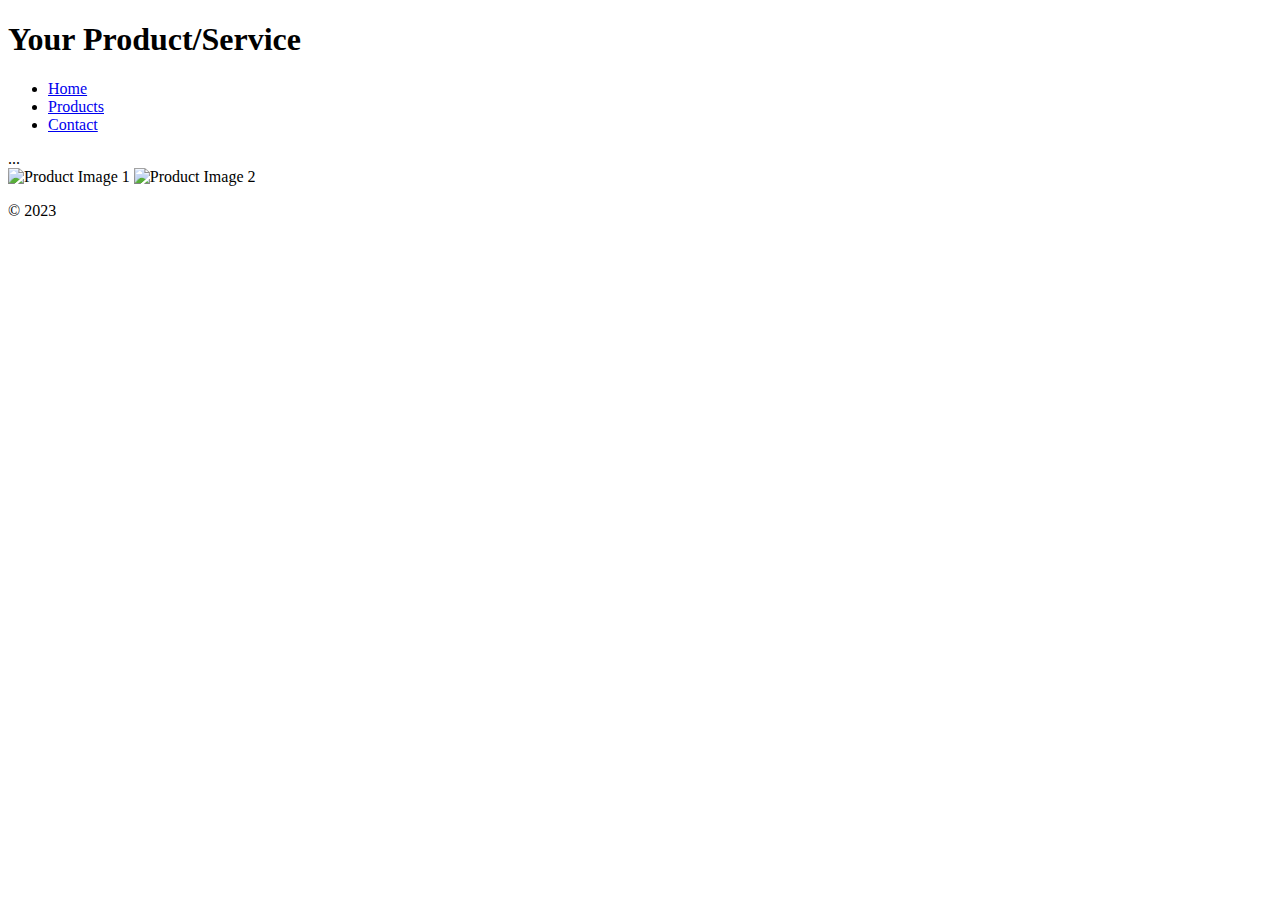
==== index.html @ 6aa64bea "1st" ====
<!DOCTYPE html>
<html lang="en">
<head>
    <meta charset="UTF-8">
    <meta name="viewport" content="width=device-width, initial-scale=1.0">
    <title>mid_mis</title>
    <link rel="stylesheet" href="styles.css">
    <!-- Google Fonts -->
    <link href="https://fonts.googleapis.com/css2?family=Roboto:wght@400;700&display=swap" rel="stylesheet">
    <link href="https://fonts.googleapis.com/css2?family=Open+Sans:wght@400;600&display=swap" rel="stylesheet">
</head>
<body>
    <!-- Name: Md.Ridwan Mahmud ID: 2022119 -->

    <header>
        <h1>Your Product/Service</h1>
        <nav>
            <ul>
                <li><a href="index.html">Home</a></li>
                <li><a href="products.html">Products</a></li>
                <li><a href="contact.html">Contact</a></li>
            </ul>
        </nav>
    </header>

    <section class="home-content">
        
       
        <div class="polarograph">...</div>
        <img src="image1.jpg" alt="Product Image 1">
        <img src="image2.jpg" alt="Product Image 2">
    </section>


    <footer>
        <p>&copy; 2023 </p>
    </footer>
</body>
</html>
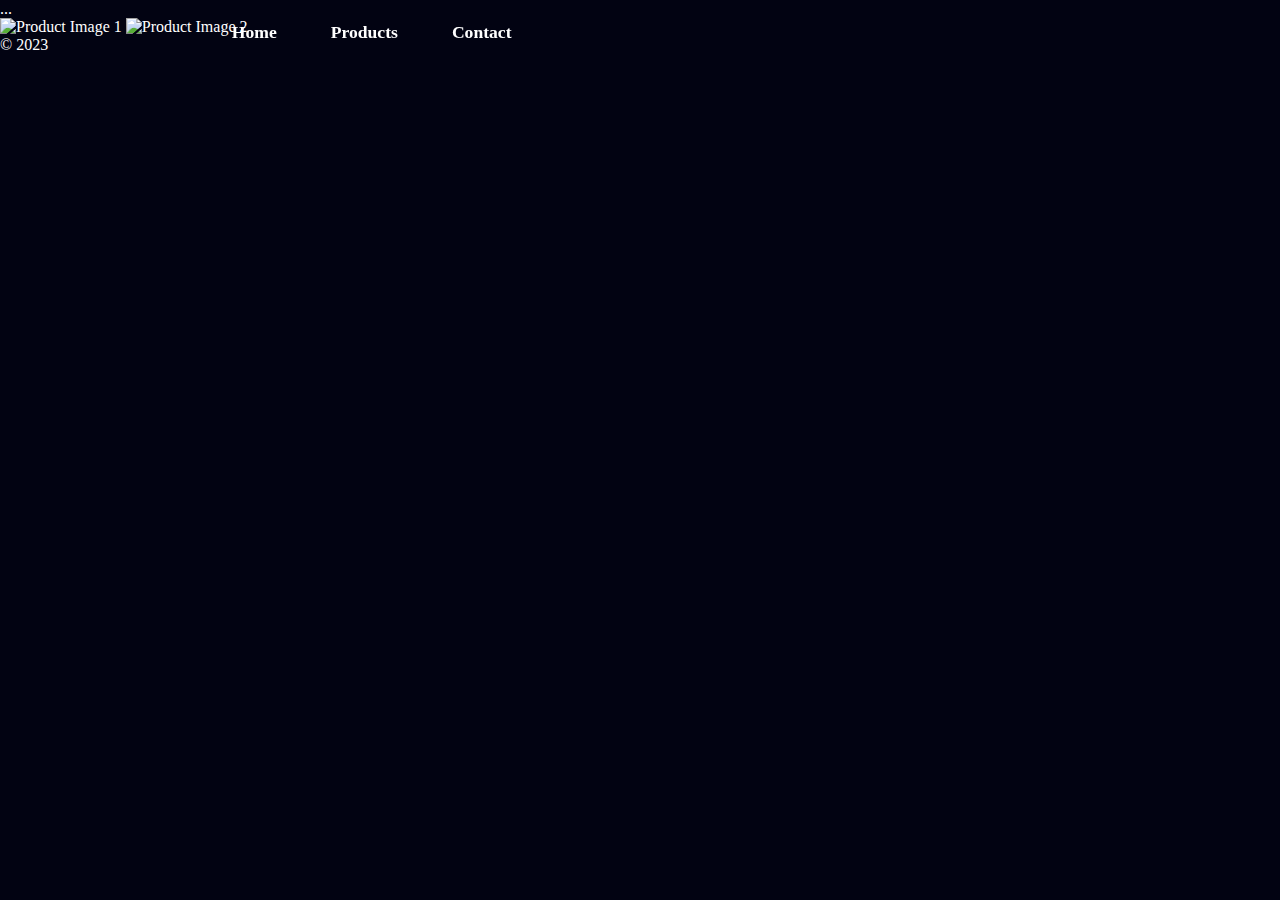
==== commit 2553449c: "3rd" ====
--- a/index.html
+++ b/index.html
@@ -13,14 +13,11 @@
     <!-- Name: Md.Ridwan Mahmud ID: 2022119 -->
 
     <header>
-        <h1>Your Product/Service</h1>
-        <nav>
-            <ul>
-                <li><a href="index.html">Home</a></li>
-                <li><a href="products.html">Products</a></li>
-                <li><a href="contact.html">Contact</a></li>
-            </ul>
-        </nav>
+        <ul class="navbar">
+            <li><a href="#index.html">Home</a></li>
+            <li><a href="#products.html">Products</a></li>
+            <li><a href="#contact.html">Contact</a></li>
+        </ul>
     </header>
 
     <section class="home-content">
--- a/styles.css
+++ b/styles.css
@@ -0,0 +1,157 @@
+*{
+    padding: 0;
+    margin: 0;
+    box-sizing: border-box;
+    font-style: 'Quicksand' , sans-serif;
+    list-style: none;
+    text-decoration: none;
+    scroll-behavior: smooth;
+}
+header{
+    position: fixed;
+    right: 0;
+    top: 0;
+    width: 100%;
+    z-index: 1000;
+    display: flex;
+    align-items: center;
+    justify-content: space-between;
+    background: transparent;
+    padding: 22px 16%;
+    border-bottom: 1px solid transparent;
+    transition: all .40 ease;
+}
+.navbar{
+    display: flex;
+}
+.navbar a{
+    color: #fff;
+    font-size: 1.1rem;
+    font-weight: 600;
+    padding: 10px 25px;
+    margin: 0 2px;
+    border-radius:  0.5rem;
+    transition: all .40s ease;
+}
+
+.navbar a:hover{
+    background: red;
+    color: white;
+}
+#menu-icon{
+    font-size: 36px;
+    color: white;
+    z-index: 10001;
+    cursor: pointer;
+    display: none;
+}
+
+body{
+    background-color: #020312;
+    color: white;
+}
+.contact{
+    display: grid;
+    grid-template-columns: repeat(2, 1fr);
+    align-items: center;
+    gap: 3rem;
+}
+.contact-text h4{
+    margin: 15px 0;
+    color: #eb4a4a;
+    font-size: 20px;
+    font-weight: 600;
+}
+.contact-text h2{
+    font-size: 3.5rem;
+}
+.contact-text p{
+    color: gray;
+    font-size: 1.1rem;
+    line-height: 30px;
+    margin-bottom: 2rem;
+}
+.contact-list{
+    margin-bottom: 3rem;
+}
+.contact-list li{
+    margin-bottom: 10px;
+    display: block;
+}
+.contact-list li a{
+    display: block;
+    color: gray;
+    font-size: 1.1rem;
+    font-weight: 600;
+    transition: all .40s ease;
+}
+.contact-list li a:hover{
+    transform: scale(1.01) translateY(-5px);
+}
+.contact-icons i{
+    height: 40px;
+    width: 40px;
+    background: #12141c;
+    border-radius: 0.5rem;
+    color: #eb4a4a;
+    display: inline-flex;
+    align-items: center;
+    justify-content: center;
+    font-size: 18px;
+    margin-right: 10px;
+    transition: all .40s ease;
+}
+.contact-icons i:hover{
+    transform: scale(1.01) translateY(-5px);
+    color: #fff;
+    background: #eb4a4a;
+}
+.contact-from{
+    position: relative;
+}
+.contact-from form input,form textarea{
+    border: none;
+    outline: none;
+    width: 100%;
+    padding: 18px;
+    background: #12141c;
+    color: #fff;
+    font-size: 1rem;
+    font-weight: 600;
+    margin-bottom: 0.5rem;
+    border-radius: 0.5rem;
+}
+.contact-from textarea{
+    resize: none;
+    height: 220px;
+}
+.contact-from form .send{
+    display: inline-block;
+    font-size: 17px;
+    font-weight: 500;
+    background: #eb4a4a;
+    color: #fff;
+    width: 190px;
+    transition: all .40s ease;
+    cursor: pointer;
+}
+.last-text p{
+    text-align: center;
+    padding: 15px;
+    color: gray;
+    font-size: 15px;
+    font-weight: 600;
+    letter-spacing: 1px;
+}
+.top{
+    position: fixed;
+    bottom: 2.1rem;
+    right: 2.1rem;
+}
+.top i{
+    color: #fff;
+    background: #eb4a4a;
+    font-size: 20px;
+    padding: 10px;
+    border-radius: 0.5rem;
+}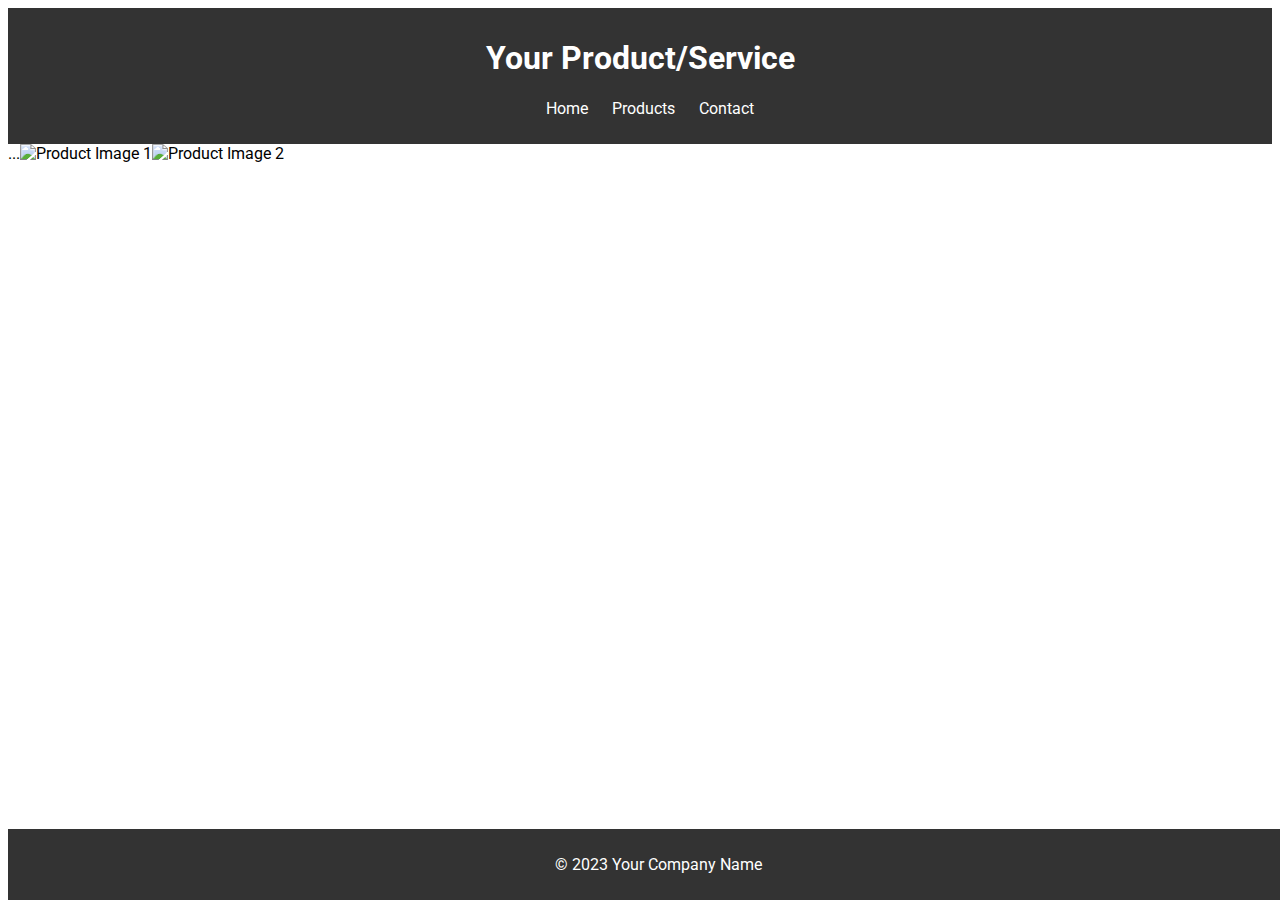
==== commit 935d749f: "4th" ====
--- a/index.html
+++ b/index.html
@@ -3,26 +3,30 @@
 <head>
     <meta charset="UTF-8">
     <meta name="viewport" content="width=device-width, initial-scale=1.0">
-    <title>mid_mis</title>
+    <title>Your Product/Service</title>
     <link rel="stylesheet" href="styles.css">
     <!-- Google Fonts -->
     <link href="https://fonts.googleapis.com/css2?family=Roboto:wght@400;700&display=swap" rel="stylesheet">
     <link href="https://fonts.googleapis.com/css2?family=Open+Sans:wght@400;600&display=swap" rel="stylesheet">
 </head>
 <body>
-    <!-- Name: Md.Ridwan Mahmud ID: 2022119 -->
+    <!-- MD.Ridwan Mahmud ___ ID: 2022119 -->
+
 
     <header>
-        <ul class="navbar">
-            <li><a href="#index.html">Home</a></li>
-            <li><a href="#products.html">Products</a></li>
-            <li><a href="#contact.html">Contact</a></li>
-        </ul>
+        <h1>Your Product/Service</h1>
+        <nav>
+            <ul>
+                <li><a href="index.html">Home</a></li>
+                <li><a href="products.html">Products</a></li>
+                <li><a href="contact.html">Contact</a></li>
+            </ul>
+        </nav>
     </header>
 
+    <!-- Main Content -->
     <section class="home-content">
-        
-       
+
         <div class="polarograph">...</div>
         <img src="image1.jpg" alt="Product Image 1">
         <img src="image2.jpg" alt="Product Image 2">
@@ -30,7 +34,7 @@
 
 
     <footer>
-        <p>&copy; 2023 </p>
+        <p>&copy; 2023 Your Company Name</p>
     </footer>
 </body>
 </html>
--- a/styles.css
+++ b/styles.css
@@ -1,157 +1,76 @@
-*{
-    padding: 0;
-    margin: 0;
-    box-sizing: border-box;
-    font-style: 'Quicksand' , sans-serif;
-    list-style: none;
-    text-decoration: none;
-    scroll-behavior: smooth;
-}
-header{
-    position: fixed;
-    right: 0;
-    top: 0;
-    width: 100%;
-    z-index: 1000;
-    display: flex;
-    align-items: center;
-    justify-content: space-between;
-    background: transparent;
-    padding: 22px 16%;
-    border-bottom: 1px solid transparent;
-    transition: all .40 ease;
-}
-.navbar{
-    display: flex;
-}
-.navbar a{
-    color: #fff;
-    font-size: 1.1rem;
-    font-weight: 600;
-    padding: 10px 25px;
-    margin: 0 2px;
-    border-radius:  0.5rem;
-    transition: all .40s ease;
+
+
+
+/* Global Styles */
+body {
+    font-family: 'Roboto', sans-serif;
+    /* Additional CSS properties for styling */
 }
 
-.navbar a:hover{
-    background: red;
-    color: white;
-}
-#menu-icon{
-    font-size: 36px;
-    color: white;
-    z-index: 10001;
-    cursor: pointer;
-    display: none;
+header {
+    background-color: #333;
+    color: #fff;
+    padding: 10px;
+    text-align: center;
 }
 
-body{
-    background-color: #020312;
-    color: white;
+nav ul {
+    list-style-type: none;
 }
-.contact{
+
+nav ul li {
+    display: inline;
+    margin-right: 20px;
+}
+
+nav a {
+    color: #fff;
+    text-decoration: none;
+    /* Hover effect */
+    transition: color 0.3s ease-in-out;
+}
+
+nav a:hover {
+    color: #ffcc00;
+}
+
+/* Home Page specific styles */
+.home-content {
+    display: flex;
+    /* Additional CSS properties for styling */
+}
+
+/* Products Page specific styles */
+.products-content {
     display: grid;
-    grid-template-columns: repeat(2, 1fr);
-    align-items: center;
-    gap: 3rem;
+    /* Additional CSS properties for styling */
+    grid-template-columns: repeat(auto-fill, minmax(250px, 1fr));
+    gap: 20px;
 }
-.contact-text h4{
-    margin: 15px 0;
-    color: #eb4a4a;
-    font-size: 20px;
-    font-weight: 600;
+
+/* Additional styles for grid container */
+.grid-container {
+    display: grid;
+    grid-template-columns: repeat(3, 1fr);
+    gap: 20px;
 }
-.contact-text h2{
-    font-size: 3.5rem;
+
+/* Polarograph styles */
+.polarograph {
+    /* Your polarograph styling */
 }
-.contact-text p{
-    color: gray;
-    font-size: 1.1rem;
-    line-height: 30px;
-    margin-bottom: 2rem;
+
+/* Contact Page specific styles */
+.contact-content {
+    /* Additional CSS properties for styling */
 }
-.contact-list{
-    margin-bottom: 3rem;
+
+footer {
+    background-color: #333;
+    color: #fff;
+    padding: 10px;
+    text-align: center;
+    position: fixed;
+    bottom: 0;
+    width: 100%;
 }
-.contact-list li{
-    margin-bottom: 10px;
-    display: block;
-}
-.contact-list li a{
-    display: block;
-    color: gray;
-    font-size: 1.1rem;
-    font-weight: 600;
-    transition: all .40s ease;
-}
-.contact-list li a:hover{
-    transform: scale(1.01) translateY(-5px);
-}
-.contact-icons i{
-    height: 40px;
-    width: 40px;
-    background: #12141c;
-    border-radius: 0.5rem;
-    color: #eb4a4a;
-    display: inline-flex;
-    align-items: center;
-    justify-content: center;
-    font-size: 18px;
-    margin-right: 10px;
-    transition: all .40s ease;
-}
-.contact-icons i:hover{
-    transform: scale(1.01) translateY(-5px);
-    color: #fff;
-    background: #eb4a4a;
-}
-.contact-from{
-    position: relative;
-}
-.contact-from form input,form textarea{
-    border: none;
-    outline: none;
-    width: 100%;
-    padding: 18px;
-    background: #12141c;
-    color: #fff;
-    font-size: 1rem;
-    font-weight: 600;
-    margin-bottom: 0.5rem;
-    border-radius: 0.5rem;
-}
-.contact-from textarea{
-    resize: none;
-    height: 220px;
-}
-.contact-from form .send{
-    display: inline-block;
-    font-size: 17px;
-    font-weight: 500;
-    background: #eb4a4a;
-    color: #fff;
-    width: 190px;
-    transition: all .40s ease;
-    cursor: pointer;
-}
-.last-text p{
-    text-align: center;
-    padding: 15px;
-    color: gray;
-    font-size: 15px;
-    font-weight: 600;
-    letter-spacing: 1px;
-}
-.top{
-    position: fixed;
-    bottom: 2.1rem;
-    right: 2.1rem;
-}
-.top i{
-    color: #fff;
-    background: #eb4a4a;
-    font-size: 20px;
-    padding: 10px;
-    border-radius: 0.5rem;
-}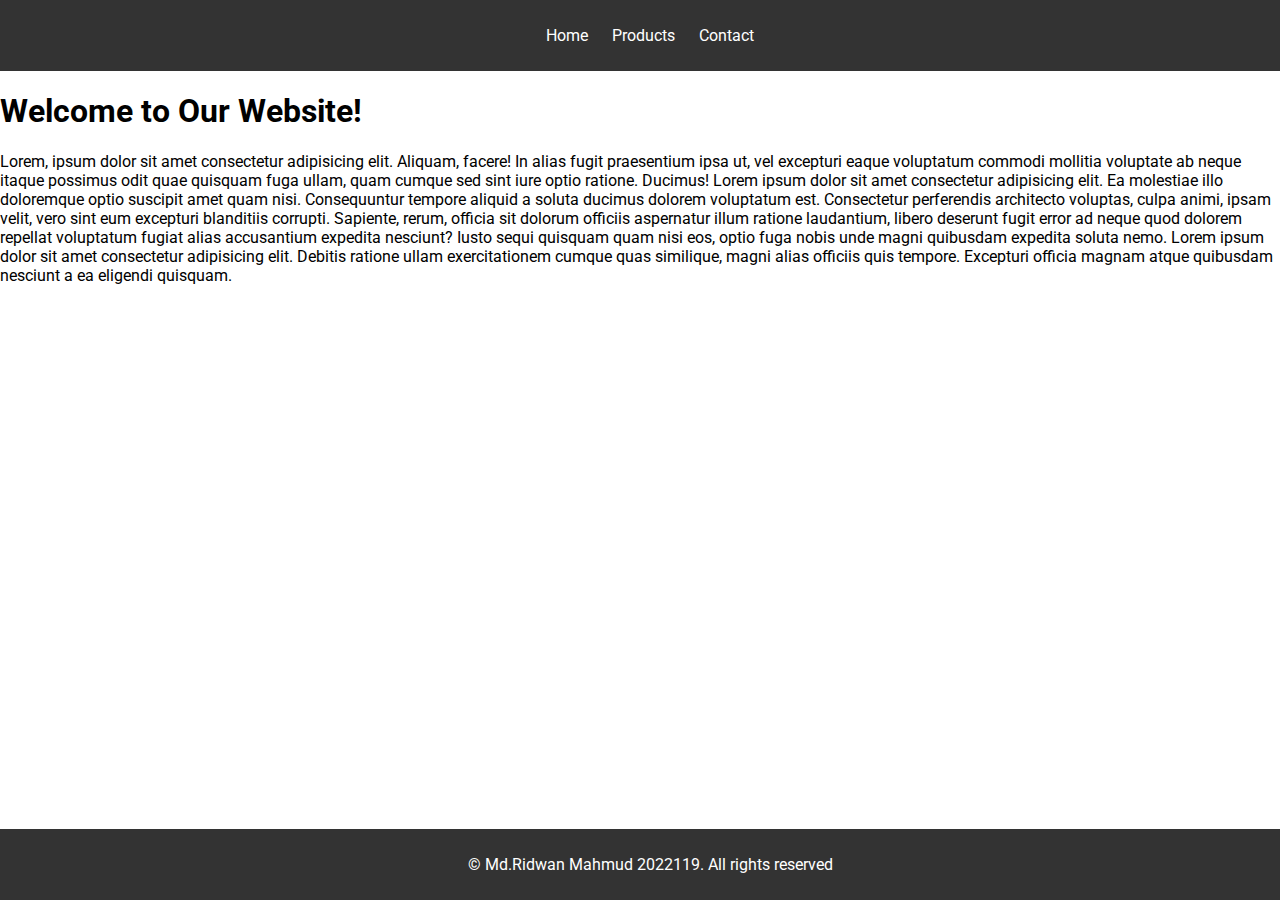
==== commit cee8ade1: "5th" ====
--- a/index.html
+++ b/index.html
@@ -14,7 +14,6 @@
 
 
     <header>
-        <h1>Your Product/Service</h1>
         <nav>
             <ul>
                 <li><a href="index.html">Home</a></li>
@@ -24,17 +23,22 @@
         </nav>
     </header>
 
-    <!-- Main Content -->
-    <section class="home-content">
+    <div class="home-page">
+        <h1>Welcome to Our Website!</h1>
+        <p>
+            Lorem, ipsum dolor sit amet consectetur adipisicing elit. Aliquam, facere! In alias fugit praesentium ipsa ut, vel excepturi eaque voluptatum commodi mollitia voluptate ab neque itaque possimus odit quae quisquam fuga ullam, quam cumque sed sint iure optio ratione. Ducimus!
+            Lorem ipsum dolor sit amet consectetur adipisicing elit. Ea molestiae illo doloremque optio suscipit amet quam nisi. Consequuntur tempore aliquid a soluta ducimus dolorem voluptatum est. Consectetur perferendis architecto voluptas, culpa animi, ipsam velit, vero sint eum excepturi blanditiis corrupti. Sapiente, rerum, officia sit dolorum officiis aspernatur illum ratione laudantium, libero deserunt fugit error ad neque quod dolorem repellat voluptatum fugiat alias accusantium expedita nesciunt? Iusto sequi quisquam quam nisi eos, optio fuga nobis unde magni quibusdam expedita soluta nemo.
+            <span>
+                Lorem ipsum dolor sit amet consectetur adipisicing elit. Debitis ratione ullam exercitationem cumque quas similique, magni alias officiis quis tempore. Excepturi officia magnam atque quibusdam nesciunt a ea eligendi quisquam.
+            </span>
+        </p>
+    </div>
 
-        <div class="polarograph">...</div>
-        <img src="image1.jpg" alt="Product Image 1">
-        <img src="image2.jpg" alt="Product Image 2">
-    </section>
+
 
 
     <footer>
-        <p>&copy; 2023 Your Company Name</p>
+        <p>&copy; Md.Ridwan Mahmud 2022119. All rights reserved</p>
     </footer>
 </body>
 </html>
--- a/styles.css
+++ b/styles.css
@@ -1,10 +1,10 @@
+@import url('https://fonts.googleapis.com/css2?family=Poppins:wght@300;400;500;600;700&display=swap');
 
-
-
-/* Global Styles */
 body {
+    margin: 0;
+    padding: 0;
     font-family: 'Roboto', sans-serif;
-    /* Additional CSS properties for styling */
+    
 }
 
 header {
@@ -13,7 +13,10 @@
     padding: 10px;
     text-align: center;
 }
-
+.navbar {
+    display: flex;
+    justify-content: space-around;
+}
 nav ul {
     list-style-type: none;
 }
@@ -26,7 +29,7 @@
 nav a {
     color: #fff;
     text-decoration: none;
-    /* Hover effect */
+    
     transition: color 0.3s ease-in-out;
 }
 
@@ -34,37 +37,74 @@
     color: #ffcc00;
 }
 
-/* Home Page specific styles */
+
 .home-content {
     display: flex;
-    /* Additional CSS properties for styling */
+    flex-direction: column;
+    align-items: center;
+    padding: 30px;
+    
 }
 
-/* Products Page specific styles */
+
 .products-content {
     display: grid;
-    /* Additional CSS properties for styling */
+    
     grid-template-columns: repeat(auto-fill, minmax(250px, 1fr));
     gap: 20px;
 }
 
-/* Additional styles for grid container */
+
 .grid-container {
     display: grid;
     grid-template-columns: repeat(3, 1fr);
     gap: 20px;
 }
 
-/* Polarograph styles */
+
 .polarograph {
-    /* Your polarograph styling */
+
 }
 
-/* Contact Page specific styles */
-.contact-content {
-    /* Additional CSS properties for styling */
+.contacr-page {
+    text-align: center;
+    padding: 30px;
+}
+.contacr-from{
+    max-width: 500px;
+    margin: 30px auto;
+}
+.contacr-from label{
+    display: block;
+    margin-bottom: 10px;
+}
+.contact-form input{
+    width: 100%;
+    padding: 25px;
+    margin-bottom: 20px;
+    border: 1px solid gray;
+    border-radius: 8px;
+}
+.contact-form textarea {
+    width: 100%;
+    padding: 25px;
+    margin-bottom: 20px;
+    border: 1px solid gray;
+    border-radius: 8px;
 }
 
+.contact-form button {
+    background-color: #007bff;
+    color: #fff;
+    padding: 10px 15px;
+    border: none;
+    border-radius: 4px;
+    cursor: pointer;
+}
+
+.contact-form button:hover {
+    background-color: #0056b3;
+}
 footer {
     background-color: #333;
     color: #fff;
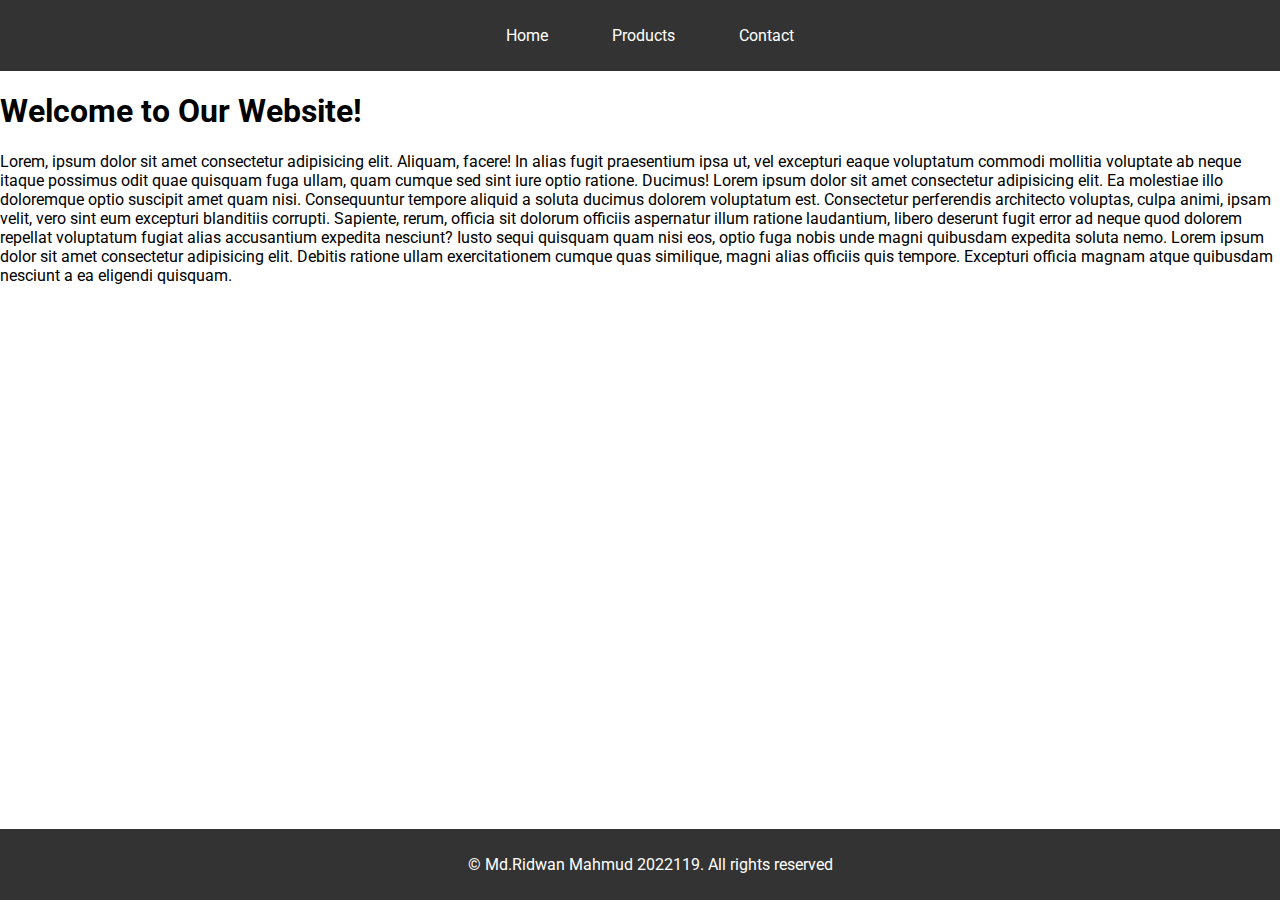
==== commit 42ab53d6: "6th" ====
--- a/index.html
+++ b/index.html
@@ -3,7 +3,7 @@
 <head>
     <meta charset="UTF-8">
     <meta name="viewport" content="width=device-width, initial-scale=1.0">
-    <title>Your Product/Service</title>
+    <title>MIS_455_mid</title>
     <link rel="stylesheet" href="styles.css">
     <!-- Google Fonts -->
     <link href="https://fonts.googleapis.com/css2?family=Roboto:wght@400;700&display=swap" rel="stylesheet">
--- a/styles.css
+++ b/styles.css
@@ -29,8 +29,18 @@
 nav a {
     color: #fff;
     text-decoration: none;
-    
-    transition: color 0.3s ease-in-out;
+    padding: 20px;
+    transition: background-colour 0.3s ease-in-out;
+}
+
+footer {
+    background-color: #333;
+    color: #fff;
+    padding: 10px;
+    text-align: center;
+    position: fixed;
+    bottom: 0;
+    width: 100%;
 }
 
 nav a:hover {
@@ -46,19 +56,44 @@
     
 }
 
-
-.products-content {
+.products {
     display: grid;
-    
-    grid-template-columns: repeat(auto-fill, minmax(250px, 1fr));
-    gap: 20px;
+    grid-template-columns: repeat(3, 1fr);
+    grid-gap: 20px;
+    grid-template-rows: auto auto; /* Added this line */
+    padding: 20px;
 }
 
+.product {
+    display: flex;
+    flex-direction: column;
+    border: 1px solid #ddd;
+}
 
-.grid-container {
-    display: grid;
-    grid-template-columns: repeat(3, 1fr);
-    gap: 20px;
+.product-image {
+    max-width: 100%;
+    height: auto;
+    border-bottom: 1px solid #ddd;
+}
+
+.details {
+    padding: 15px;
+}
+
+.name {
+    font-size: 1.2rem;
+    margin-bottom: 8px;
+}
+
+.description {
+    font-size: 0.9rem;
+    color: #666;
+}
+
+.price {
+    margin-top: 10px;
+    font-size: 1.1rem;
+    color: #007bff;
 }
 
 
@@ -66,28 +101,27 @@
 
 }
 
-.contacr-page {
+/* styles.css */
+
+.contact-page {
     text-align: center;
     padding: 30px;
 }
-.contacr-from{
+
+.contact-form {
     max-width: 500px;
     margin: 30px auto;
 }
-.contacr-from label{
+
+.contact-form label {
     display: block;
     margin-bottom: 10px;
 }
-.contact-form input{
-    width: 100%;
-    padding: 25px;
-    margin-bottom: 20px;
-    border: 1px solid gray;
-    border-radius: 8px;
-}
+
+.contact-form input,
 .contact-form textarea {
     width: 100%;
-    padding: 25px;
+    padding: 15px;
     margin-bottom: 20px;
     border: 1px solid gray;
     border-radius: 8px;
@@ -105,12 +139,5 @@
 .contact-form button:hover {
     background-color: #0056b3;
 }
-footer {
-    background-color: #333;
-    color: #fff;
-    padding: 10px;
-    text-align: center;
-    position: fixed;
-    bottom: 0;
-    width: 100%;
-}
+
+
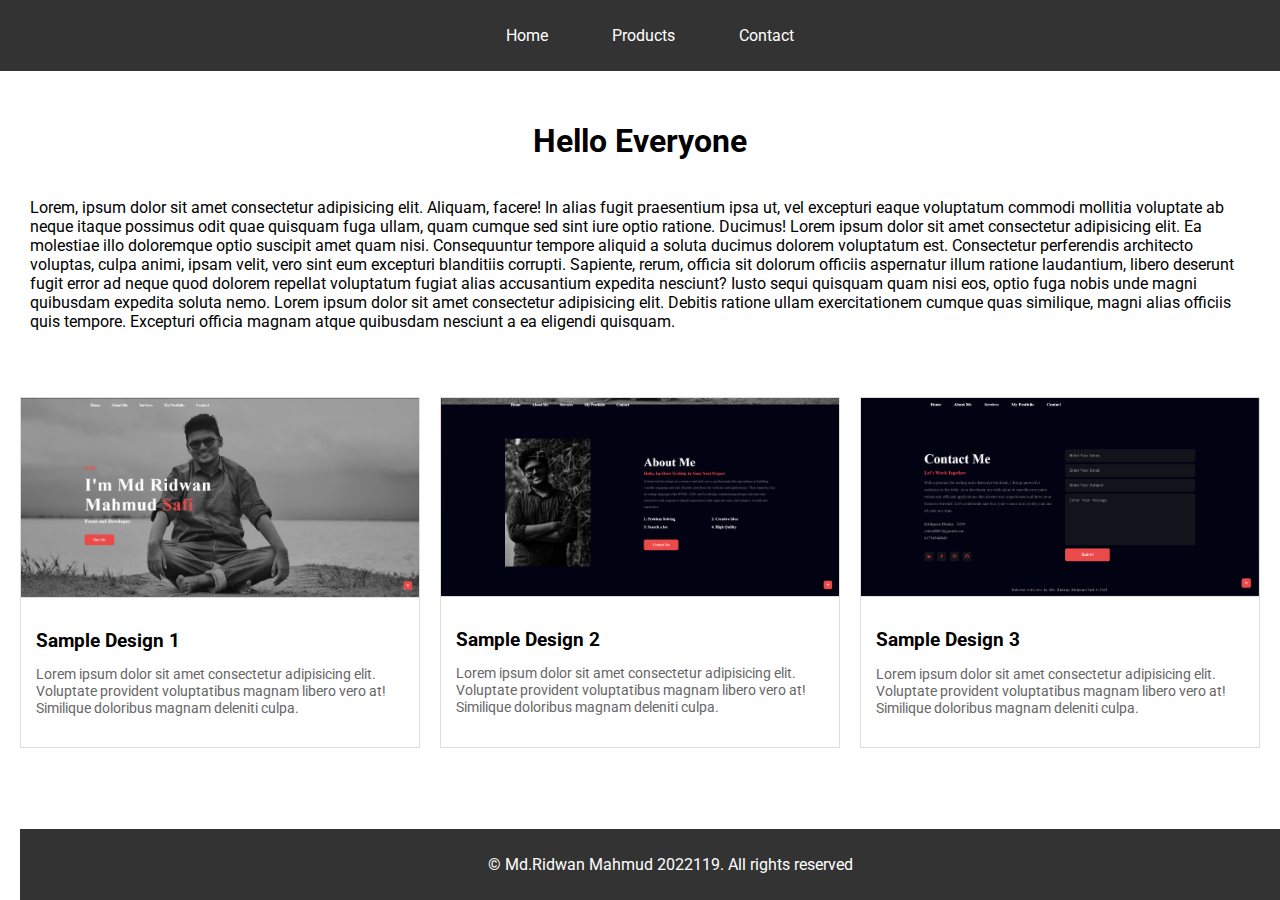
==== commit f87a8af2: "7th" ====
--- a/index.html
+++ b/index.html
@@ -5,7 +5,6 @@
     <meta name="viewport" content="width=device-width, initial-scale=1.0">
     <title>MIS_455_mid</title>
     <link rel="stylesheet" href="styles.css">
-    <!-- Google Fonts -->
     <link href="https://fonts.googleapis.com/css2?family=Roboto:wght@400;700&display=swap" rel="stylesheet">
     <link href="https://fonts.googleapis.com/css2?family=Open+Sans:wght@400;600&display=swap" rel="stylesheet">
 </head>
@@ -24,7 +23,7 @@
     </header>
 
     <div class="home-page">
-        <h1>Welcome to Our Website!</h1>
+        <h1>Hello Everyone</h1>
         <p>
             Lorem, ipsum dolor sit amet consectetur adipisicing elit. Aliquam, facere! In alias fugit praesentium ipsa ut, vel excepturi eaque voluptatum commodi mollitia voluptate ab neque itaque possimus odit quae quisquam fuga ullam, quam cumque sed sint iure optio ratione. Ducimus!
             Lorem ipsum dolor sit amet consectetur adipisicing elit. Ea molestiae illo doloremque optio suscipit amet quam nisi. Consequuntur tempore aliquid a soluta ducimus dolorem voluptatum est. Consectetur perferendis architecto voluptas, culpa animi, ipsam velit, vero sint eum excepturi blanditiis corrupti. Sapiente, rerum, officia sit dolorum officiis aspernatur illum ratione laudantium, libero deserunt fugit error ad neque quod dolorem repellat voluptatum fugiat alias accusantium expedita nesciunt? Iusto sequi quisquam quam nisi eos, optio fuga nobis unde magni quibusdam expedita soluta nemo.
@@ -33,8 +32,32 @@
             </span>
         </p>
     </div>
+    <div class="products">
+        <div class="product">
+            <img src="image6.png" alt="item 1" class="product_image">
+            <div class="details">
+                <h2 class="name">Sample Design 1</h2>
+                <p class="description">Lorem ipsum dolor sit amet consectetur adipisicing elit. Voluptate provident voluptatibus magnam libero vero at! Similique doloribus magnam deleniti culpa.</p>
 
+            </div>
+        </div>
 
+        <div class="product">
+            <img src="image7.png" alt="item 2" class="product_image">
+            <div class="details">
+                <h2 class="name">Sample Design 2</h2>
+                <p class="description">Lorem ipsum dolor sit amet consectetur adipisicing elit. Voluptate provident voluptatibus magnam libero vero at! Similique doloribus magnam deleniti culpa.</p>
+
+            </div>
+        </div>
+
+        <div class="product">
+            <img src="image8.png" alt="item 3" class="product_image">
+            <div class="details">
+                <h2 class="name">Sample Design 3</h2>
+                <p class="description">Lorem ipsum dolor sit amet consectetur adipisicing elit. Voluptate provident voluptatibus magnam libero vero at! Similique doloribus magnam deleniti culpa.</p>
+            </div>
+        </div>
 
 
     <footer>
--- a/styles.css
+++ b/styles.css
@@ -1,4 +1,3 @@
-@import url('https://fonts.googleapis.com/css2?family=Poppins:wght@300;400;500;600;700&display=swap');
 
 body {
     margin: 0;
@@ -48,7 +47,7 @@
 }
 
 
-.home-content {
+.home-page {
     display: flex;
     flex-direction: column;
     align-items: center;
@@ -60,7 +59,6 @@
     display: grid;
     grid-template-columns: repeat(3, 1fr);
     grid-gap: 20px;
-    grid-template-rows: auto auto; /* Added this line */
     padding: 20px;
 }
 
@@ -70,7 +68,7 @@
     border: 1px solid #ddd;
 }
 
-.product-image {
+.product_image {
     max-width: 100%;
     height: auto;
     border-bottom: 1px solid #ddd;
@@ -96,12 +94,6 @@
     color: #007bff;
 }
 
-
-.polarograph {
-
-}
-
-/* styles.css */
 
 .contact-page {
     text-align: center;
@@ -141,3 +133,11 @@
 }
 
 
+.index {
+    align-items: center;
+}
+.index_image{
+    max-width: 100%;
+    height: auto;
+    border-bottom: 1px solid #ddd;
+}